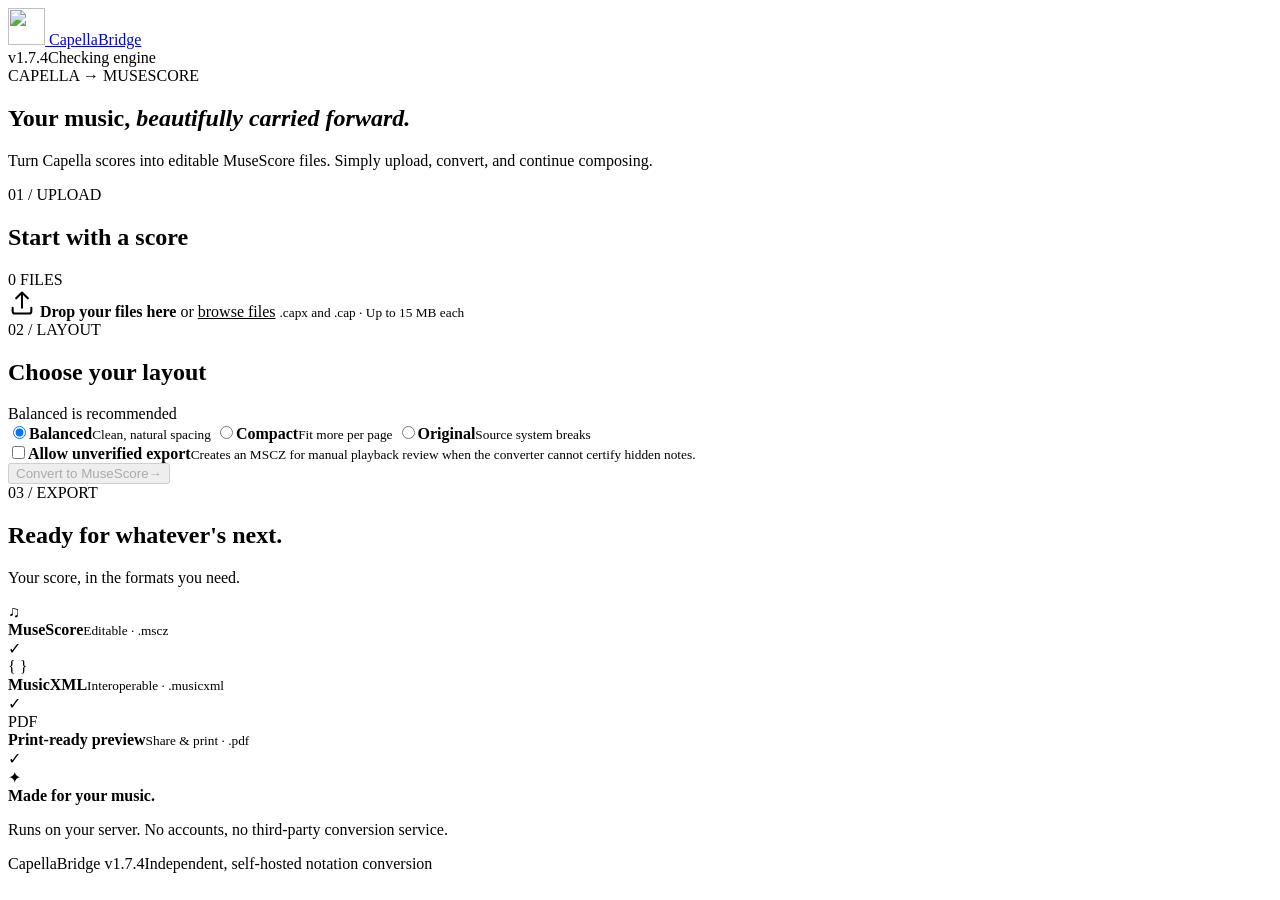
==== app/static/index.html @ 37294006 "Add strict semantic conversion validation" ====
<!doctype html>
<html lang="en">
<head>
<meta charset="utf-8">
<meta name="viewport" content="width=device-width,initial-scale=1">
<meta name="theme-color" content="#f6f8fc">
<meta name="description" content="Convert Capella scores to editable MuseScore files, privately on your own server.">
<title>CapellaBridge — Score conversion, simplified</title>
<link rel="icon" type="image/svg+xml" href="/static/mark.svg">
<link rel="stylesheet" href="/static/app.css">
</head>
<body>
<div class="shell">
  <header class="header">
    <a class="brand" href="/" aria-label="CapellaBridge home">
      <img src="/static/mark.svg" alt="" width="37" height="37">
      <span>Capella<span class="brand-accent">Bridge</span></span>
    </a>
    <div class="header-right"><span class="release">v1.7.4</span><span class="online"><i></i><span id="engine">Checking engine</span></span></div>
  </header>
  <main>
    <section class="hero">
      <span class="eyebrow"><i></i> CAPELLA → MUSESCORE</span>
      <h1>Your music, <em>beautifully carried forward.</em></h1>
      <p>Turn Capella scores into editable MuseScore files. Simply upload, convert, and continue composing.</p>
    </section>
    <section class="workspace" id="convert-workspace" aria-label="Convert a score">
      <div class="work-main">
        <div class="panel-title"><div><span class="step">01 / UPLOAD</span><h2>Start with a score</h2></div><span id="queue-label" class="queue-count">0 FILES</span></div>
        <form id="form">
          <label class="dropzone" id="dropzone" tabindex="0" for="picker">
            <span class="upload-icon"><svg viewBox="0 0 24 24" width="28" height="28" aria-hidden="true" fill="none" stroke="currentColor" stroke-width="1.75" stroke-linecap="round" stroke-linejoin="round"><path d="M12 16V3m0 0L7 8m5-5 5 5M4 16v3a2 2 0 0 0 2 2h12a2 2 0 0 0 2-2v-3"/></svg></span>
            <strong>Drop your files here</strong>
            <span>or <u>browse files</u></span>
            <small>.capx and .cap · Up to <span id="size-limit">15</span> MB each</small>
          </label>
          <input id="picker" type="file" accept=".capx,.cap" multiple hidden>
          <div id="selected" class="selection" aria-live="polite"></div>
          <div class="settings">
            <span class="step">02 / LAYOUT</span>
            <div class="layout-title"><h2>Choose your layout</h2><span>Balanced is recommended</span></div>
            <div class="options" role="radiogroup" aria-label="Engraving layout">
              <label class="option selected"><input type="radio" name="layout" value="balanced" checked><span class="option-mark"></span><span><strong>Balanced</strong><small>Clean, natural spacing</small></span></label>
              <label class="option"><input type="radio" name="layout" value="compact"><span class="option-mark"></span><span><strong>Compact</strong><small>Fit more per page</small></span></label>
              <label class="option"><input type="radio" name="layout" value="original"><span class="option-mark"></span><span><strong>Original</strong><small>Source system breaks</small></span></label>
            </div>
            <label class="review-toggle"><input id="allow-review" type="checkbox"><span><strong>Allow unverified export</strong><small>Creates an MSCZ for manual playback review when the converter cannot certify hidden notes.</small></span></label>
          </div>
          <button id="convert" class="primary-action" type="submit" disabled><span>Convert to MuseScore</span><span aria-hidden="true">→</span></button>
          <section id="conversion-progress" class="progress-panel" hidden aria-live="polite" aria-atomic="true">
            <div class="progress-header"><strong id="progress-label">Preparing files…</strong><span id="progress-value"></span></div>
            <div class="progress-track" role="progressbar" aria-label="Conversion progress"><div id="progress-fill" class="progress-fill"></div></div>
            <p id="progress-detail">Processing your files locally.</p>
          </section>
        </form>
      </div>
      <aside class="work-aside">
        <div class="aside-heading"><span class="step">03 / EXPORT</span><h2>Ready for whatever's next.</h2><p>Your score, in the formats you need.</p></div>
        <div class="format"><span class="format-icon score">♫</span><div><strong>MuseScore</strong><small>Editable · .mscz</small></div><span class="check">✓</span></div>
        <div class="format"><span class="format-icon xml">{ }</span><div><strong>MusicXML</strong><small>Interoperable · .musicxml</small></div><span class="check">✓</span></div>
        <div class="format"><span class="format-icon pdf">PDF</span><div><strong>Print-ready preview</strong><small>Share &amp; print · .pdf</small></div><span class="check">✓</span></div>
        <div class="private-note"><span>✦</span><div><strong>Made for your music.</strong><p>Runs on your server. No accounts, no third-party conversion service.</p></div></div>
      </aside>
    </section>
    <section id="results" class="results" hidden aria-live="polite">
      <div class="results-heading"><div><span class="step">04 / COMPLETE</span><h2>Your converted scores</h2></div><div class="result-actions"><button id="start-over" class="reset-action" type="button" hidden>Start over</button><a id="batch" class="batch-link" hidden>Download all as ZIP ↓</a></div></div>
      <div id="result-list" class="results-list"></div>
    </section>
    <footer><span>CapellaBridge v1.7.4</span><span>Independent, self-hosted notation conversion</span></footer>
  </main>
</div>
<script src="/static/app.js" defer></script>
</body>
</html>
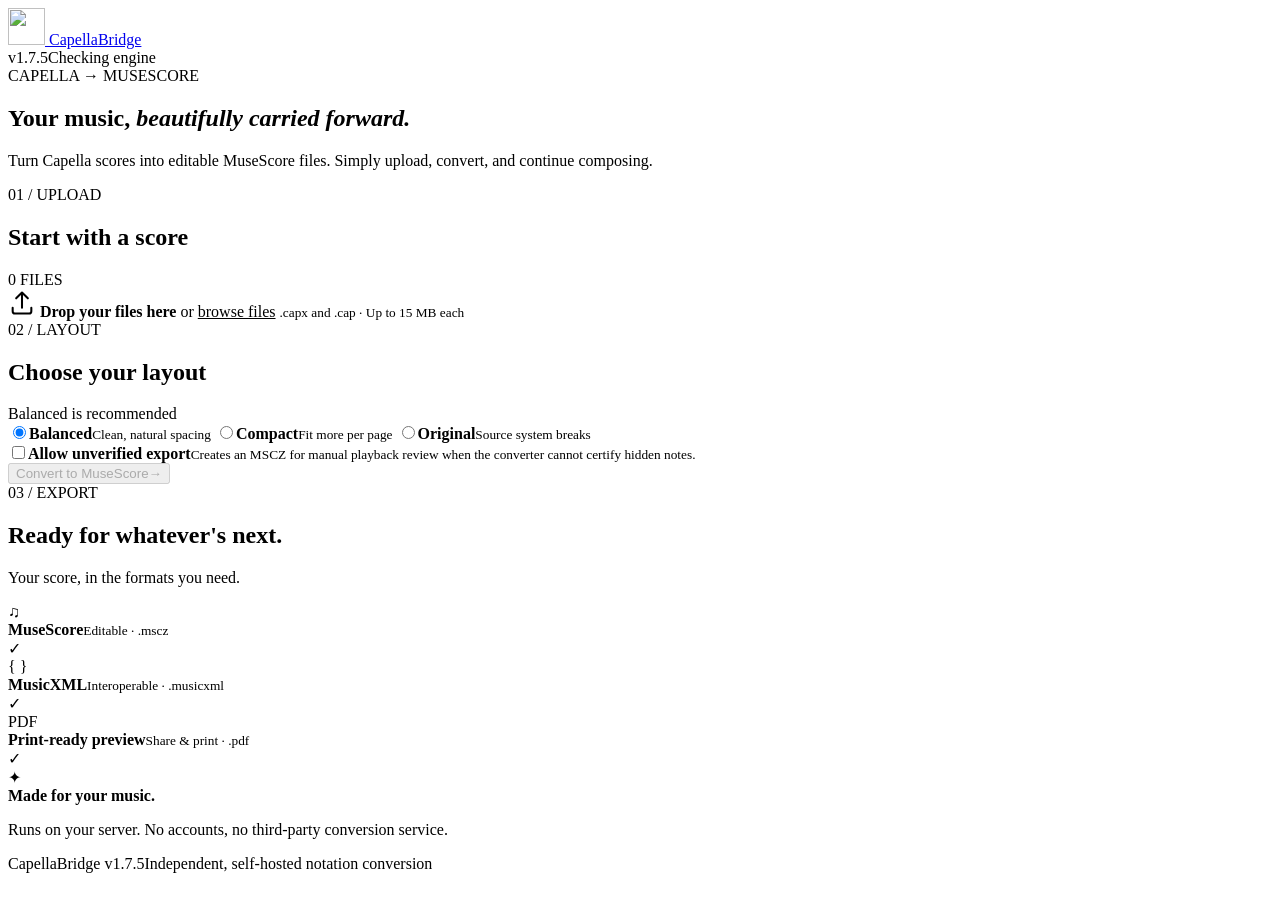
==== commit 1b35e430: "Audit batch runtime and invalidate stale UI" ====
--- a/app/static/index.html
+++ b/app/static/index.html
@@ -16,7 +16,7 @@
       <img src="/static/mark.svg" alt="" width="37" height="37">
       <span>Capella<span class="brand-accent">Bridge</span></span>
     </a>
-    <div class="header-right"><span class="release">v1.7.4</span><span class="online"><i></i><span id="engine">Checking engine</span></span></div>
+    <div class="header-right"><span class="release">v1.7.5</span><span class="online"><i></i><span id="engine">Checking engine</span></span></div>
   </header>
   <main>
     <section class="hero">
@@ -66,9 +66,9 @@
       <div class="results-heading"><div><span class="step">04 / COMPLETE</span><h2>Your converted scores</h2></div><div class="result-actions"><button id="start-over" class="reset-action" type="button" hidden>Start over</button><a id="batch" class="batch-link" hidden>Download all as ZIP ↓</a></div></div>
       <div id="result-list" class="results-list"></div>
     </section>
-    <footer><span>CapellaBridge v1.7.4</span><span>Independent, self-hosted notation conversion</span></footer>
+    <footer><span>CapellaBridge v1.7.5</span><span>Independent, self-hosted notation conversion</span></footer>
   </main>
 </div>
-<script src="/static/app.js" defer></script>
+<script src="/static/app.js?v=1.7.5" defer></script>
 </body>
 </html>
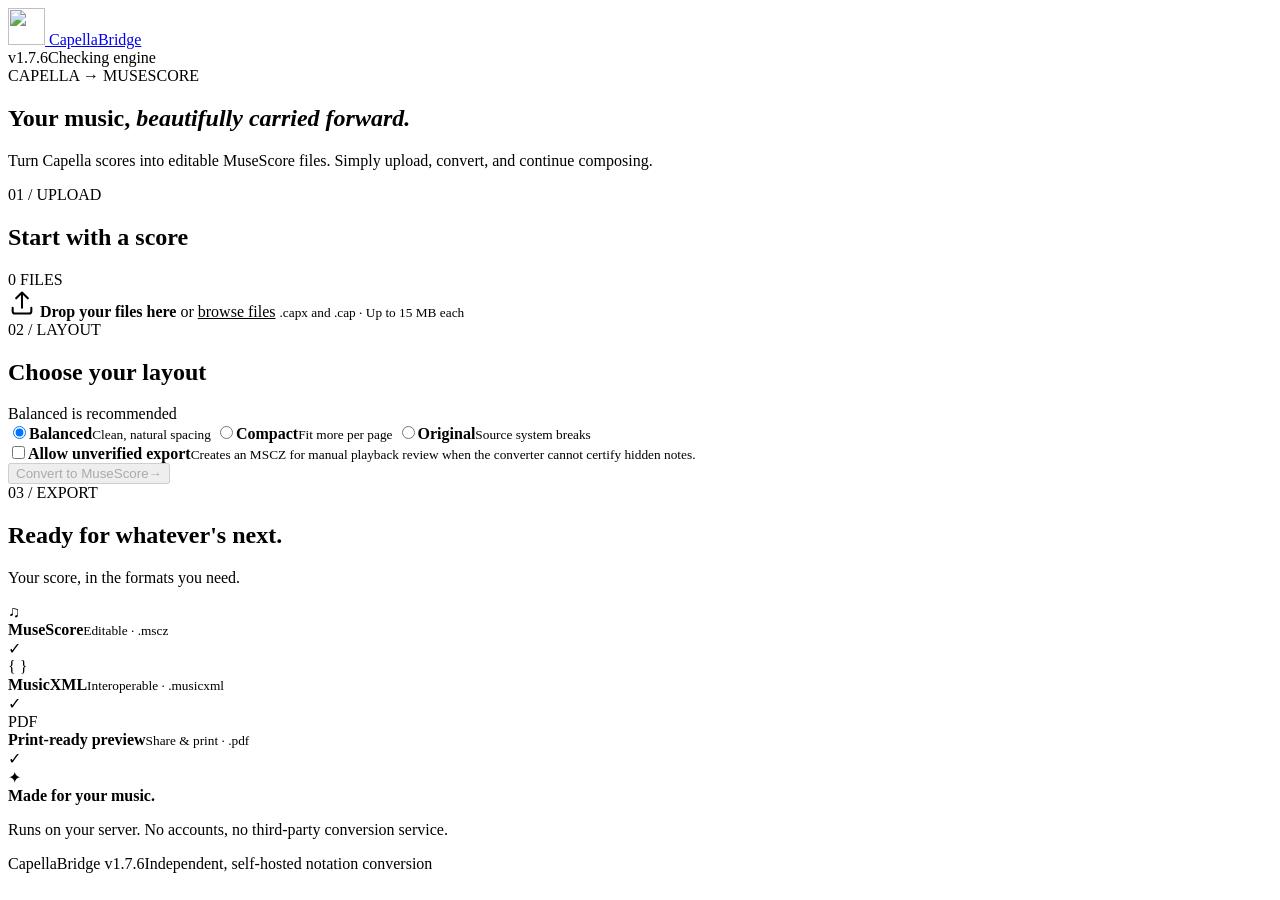
==== commit 8b729e20: "Harden semantic audits and large batch conversion" ====
--- a/app/static/index.html
+++ b/app/static/index.html
@@ -16,7 +16,7 @@
       <img src="/static/mark.svg" alt="" width="37" height="37">
       <span>Capella<span class="brand-accent">Bridge</span></span>
     </a>
-    <div class="header-right"><span class="release">v1.7.5</span><span class="online"><i></i><span id="engine">Checking engine</span></span></div>
+    <div class="header-right"><span class="release">v1.7.6</span><span class="online"><i></i><span id="engine">Checking engine</span></span></div>
   </header>
   <main>
     <section class="hero">
@@ -66,9 +66,9 @@
       <div class="results-heading"><div><span class="step">04 / COMPLETE</span><h2>Your converted scores</h2></div><div class="result-actions"><button id="start-over" class="reset-action" type="button" hidden>Start over</button><a id="batch" class="batch-link" hidden>Download all as ZIP ↓</a></div></div>
       <div id="result-list" class="results-list"></div>
     </section>
-    <footer><span>CapellaBridge v1.7.5</span><span>Independent, self-hosted notation conversion</span></footer>
+    <footer><span>CapellaBridge v1.7.6</span><span>Independent, self-hosted notation conversion</span></footer>
   </main>
 </div>
-<script src="/static/app.js?v=1.7.5" defer></script>
+<script src="/static/app.js?v=1.7.6" defer></script>
 </body>
 </html>
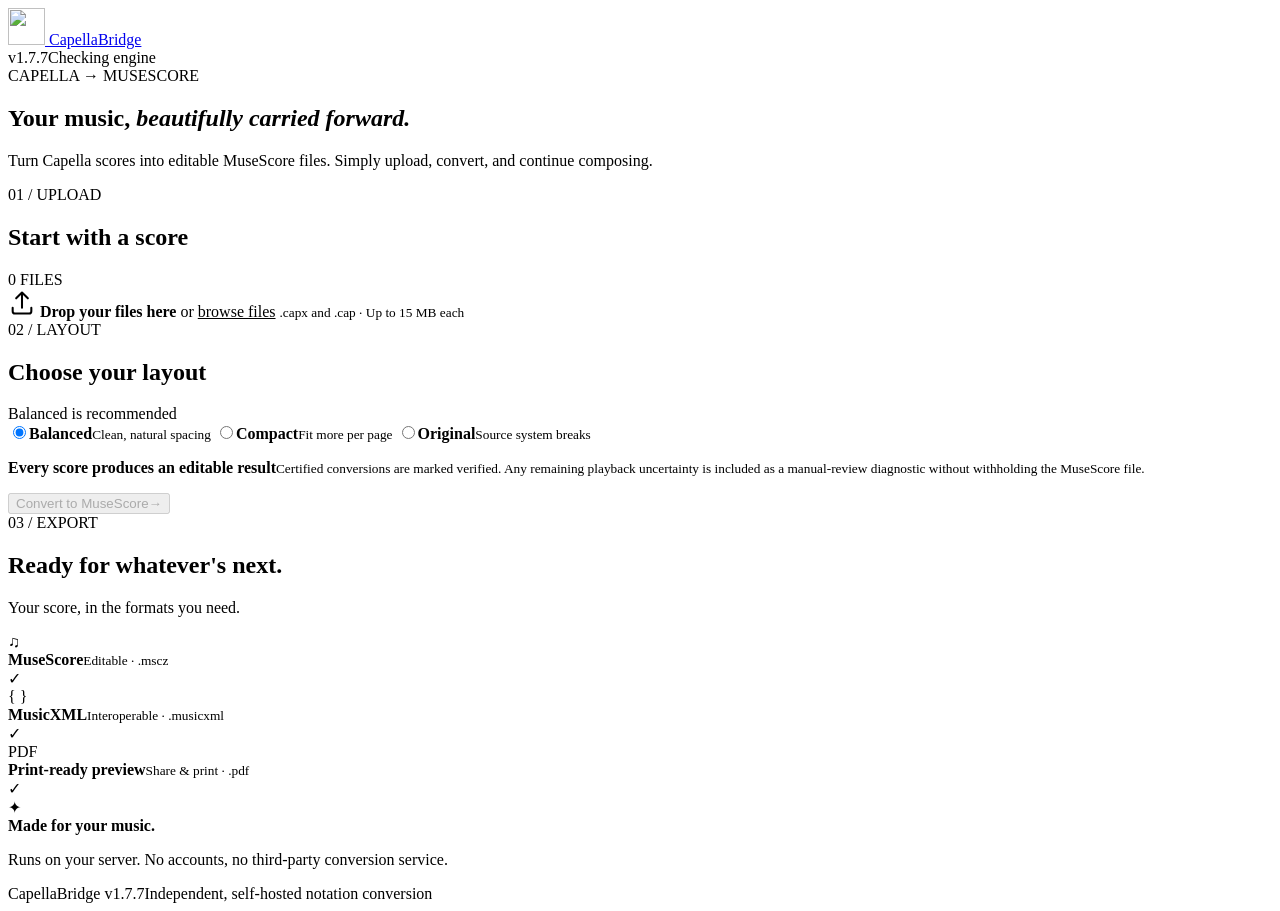
==== commit bcb6a50a: "Release 1.7.7 conversion reliability overhaul" ====
--- a/app/static/index.html
+++ b/app/static/index.html
@@ -16,7 +16,7 @@
       <img src="/static/mark.svg" alt="" width="37" height="37">
       <span>Capella<span class="brand-accent">Bridge</span></span>
     </a>
-    <div class="header-right"><span class="release">v1.7.6</span><span class="online"><i></i><span id="engine">Checking engine</span></span></div>
+    <div class="header-right"><span class="release">v1.7.7</span><span class="online"><i></i><span id="engine">Checking engine</span></span></div>
   </header>
   <main>
     <section class="hero">
@@ -44,7 +44,7 @@
               <label class="option"><input type="radio" name="layout" value="compact"><span class="option-mark"></span><span><strong>Compact</strong><small>Fit more per page</small></span></label>
               <label class="option"><input type="radio" name="layout" value="original"><span class="option-mark"></span><span><strong>Original</strong><small>Source system breaks</small></span></label>
             </div>
-            <label class="review-toggle"><input id="allow-review" type="checkbox"><span><strong>Allow unverified export</strong><small>Creates an MSCZ for manual playback review when the converter cannot certify hidden notes.</small></span></label>
+            <p class="review-toggle"><span><strong>Every score produces an editable result</strong><small>Certified conversions are marked verified. Any remaining playback uncertainty is included as a manual-review diagnostic without withholding the MuseScore file.</small></span></p>
           </div>
           <button id="convert" class="primary-action" type="submit" disabled><span>Convert to MuseScore</span><span aria-hidden="true">→</span></button>
           <section id="conversion-progress" class="progress-panel" hidden aria-live="polite" aria-atomic="true">
@@ -66,9 +66,9 @@
       <div class="results-heading"><div><span class="step">04 / COMPLETE</span><h2>Your converted scores</h2></div><div class="result-actions"><button id="start-over" class="reset-action" type="button" hidden>Start over</button><a id="batch" class="batch-link" hidden>Download all as ZIP ↓</a></div></div>
       <div id="result-list" class="results-list"></div>
     </section>
-    <footer><span>CapellaBridge v1.7.6</span><span>Independent, self-hosted notation conversion</span></footer>
+    <footer><span>CapellaBridge v1.7.7</span><span>Independent, self-hosted notation conversion</span></footer>
   </main>
 </div>
-<script src="/static/app.js?v=1.7.6" defer></script>
+<script src="/static/app.js?v=1.7.7" defer></script>
 </body>
 </html>
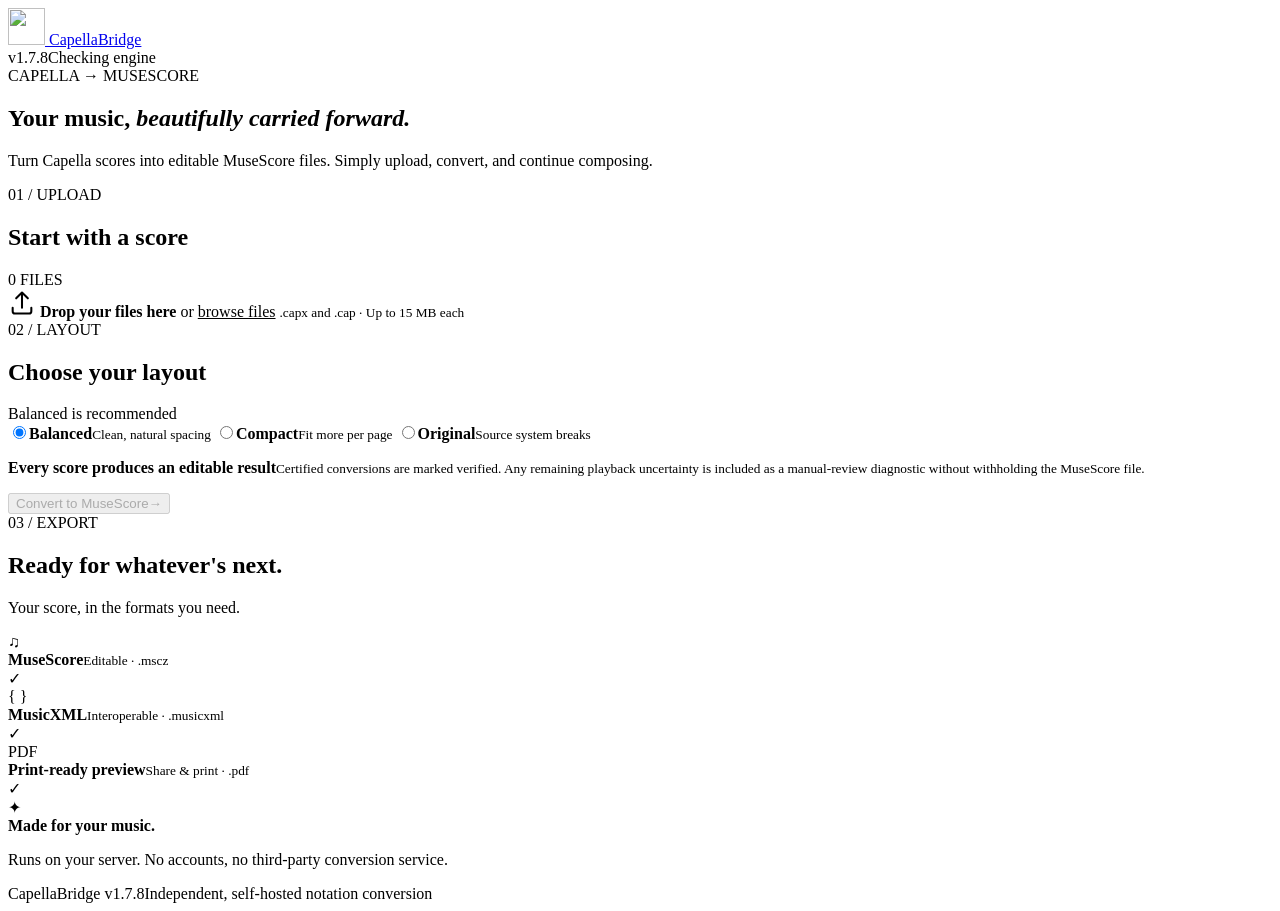
==== commit 8a3ce8e0: "Release 1.7.8 notation fidelity fixes" ====
--- a/app/static/index.html
+++ b/app/static/index.html
@@ -16,7 +16,7 @@
       <img src="/static/mark.svg" alt="" width="37" height="37">
       <span>Capella<span class="brand-accent">Bridge</span></span>
     </a>
-    <div class="header-right"><span class="release">v1.7.7</span><span class="online"><i></i><span id="engine">Checking engine</span></span></div>
+    <div class="header-right"><span class="release">v1.7.8</span><span class="online"><i></i><span id="engine">Checking engine</span></span></div>
   </header>
   <main>
     <section class="hero">
@@ -66,9 +66,9 @@
       <div class="results-heading"><div><span class="step">04 / COMPLETE</span><h2>Your converted scores</h2></div><div class="result-actions"><button id="start-over" class="reset-action" type="button" hidden>Start over</button><a id="batch" class="batch-link" hidden>Download all as ZIP ↓</a></div></div>
       <div id="result-list" class="results-list"></div>
     </section>
-    <footer><span>CapellaBridge v1.7.7</span><span>Independent, self-hosted notation conversion</span></footer>
+    <footer><span>CapellaBridge v1.7.8</span><span>Independent, self-hosted notation conversion</span></footer>
   </main>
 </div>
-<script src="/static/app.js?v=1.7.7" defer></script>
+<script src="/static/app.js?v=1.7.8" defer></script>
 </body>
 </html>
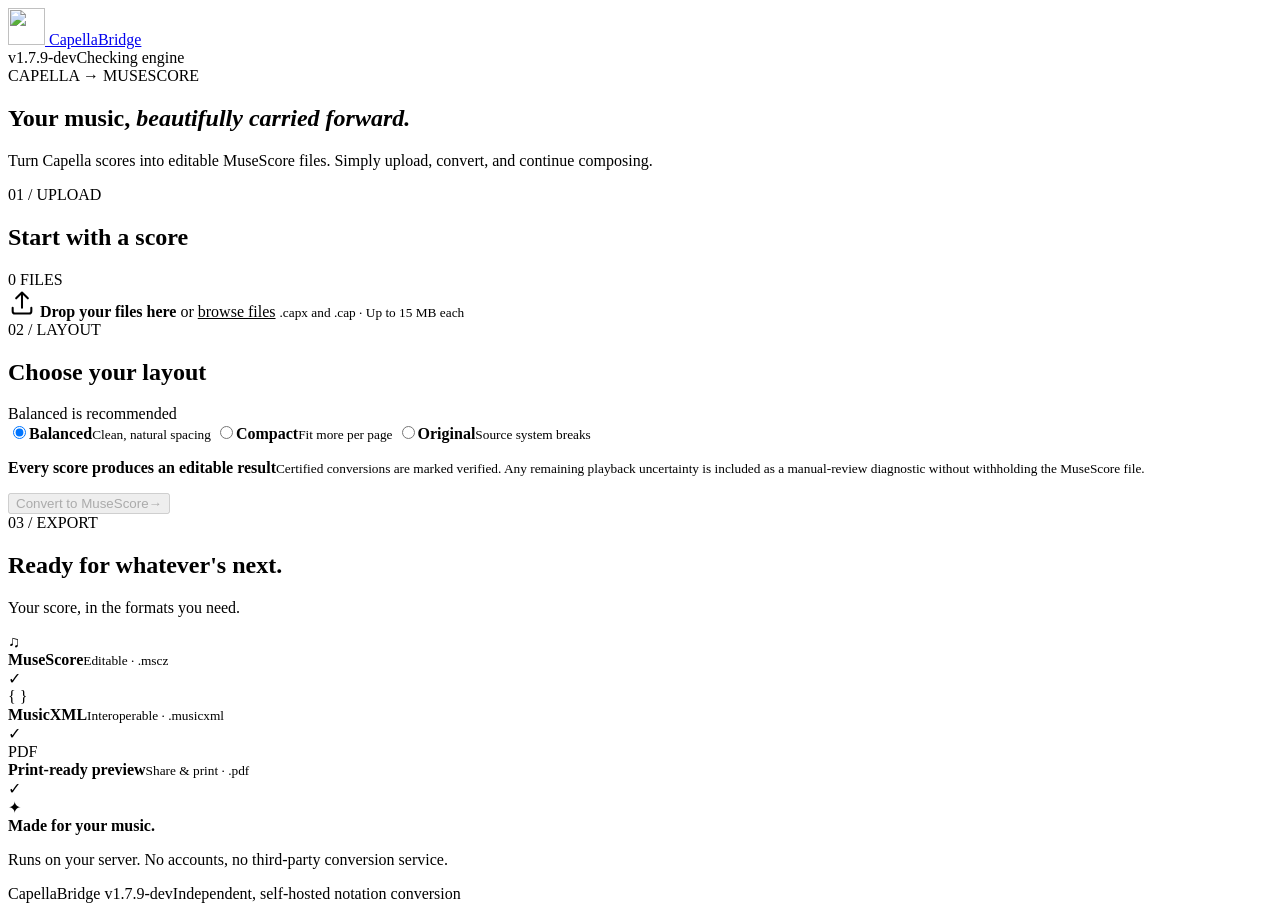
==== commit f88fabe4: "Build native legacy CAP conversion engine" ====
--- a/app/static/index.html
+++ b/app/static/index.html
@@ -16,7 +16,7 @@
       <img src="/static/mark.svg" alt="" width="37" height="37">
       <span>Capella<span class="brand-accent">Bridge</span></span>
     </a>
-    <div class="header-right"><span class="release">v1.7.8</span><span class="online"><i></i><span id="engine">Checking engine</span></span></div>
+    <div class="header-right"><span class="release">v1.7.9-dev</span><span class="online"><i></i><span id="engine">Checking engine</span></span></div>
   </header>
   <main>
     <section class="hero">
@@ -66,9 +66,9 @@
       <div class="results-heading"><div><span class="step">04 / COMPLETE</span><h2>Your converted scores</h2></div><div class="result-actions"><button id="start-over" class="reset-action" type="button" hidden>Start over</button><a id="batch" class="batch-link" hidden>Download all as ZIP ↓</a></div></div>
       <div id="result-list" class="results-list"></div>
     </section>
-    <footer><span>CapellaBridge v1.7.8</span><span>Independent, self-hosted notation conversion</span></footer>
+    <footer><span>CapellaBridge v1.7.9-dev</span><span>Independent, self-hosted notation conversion</span></footer>
   </main>
 </div>
-<script src="/static/app.js?v=1.7.8" defer></script>
+<script src="/static/app.js?v=1.7.9-dev" defer></script>
 </body>
 </html>
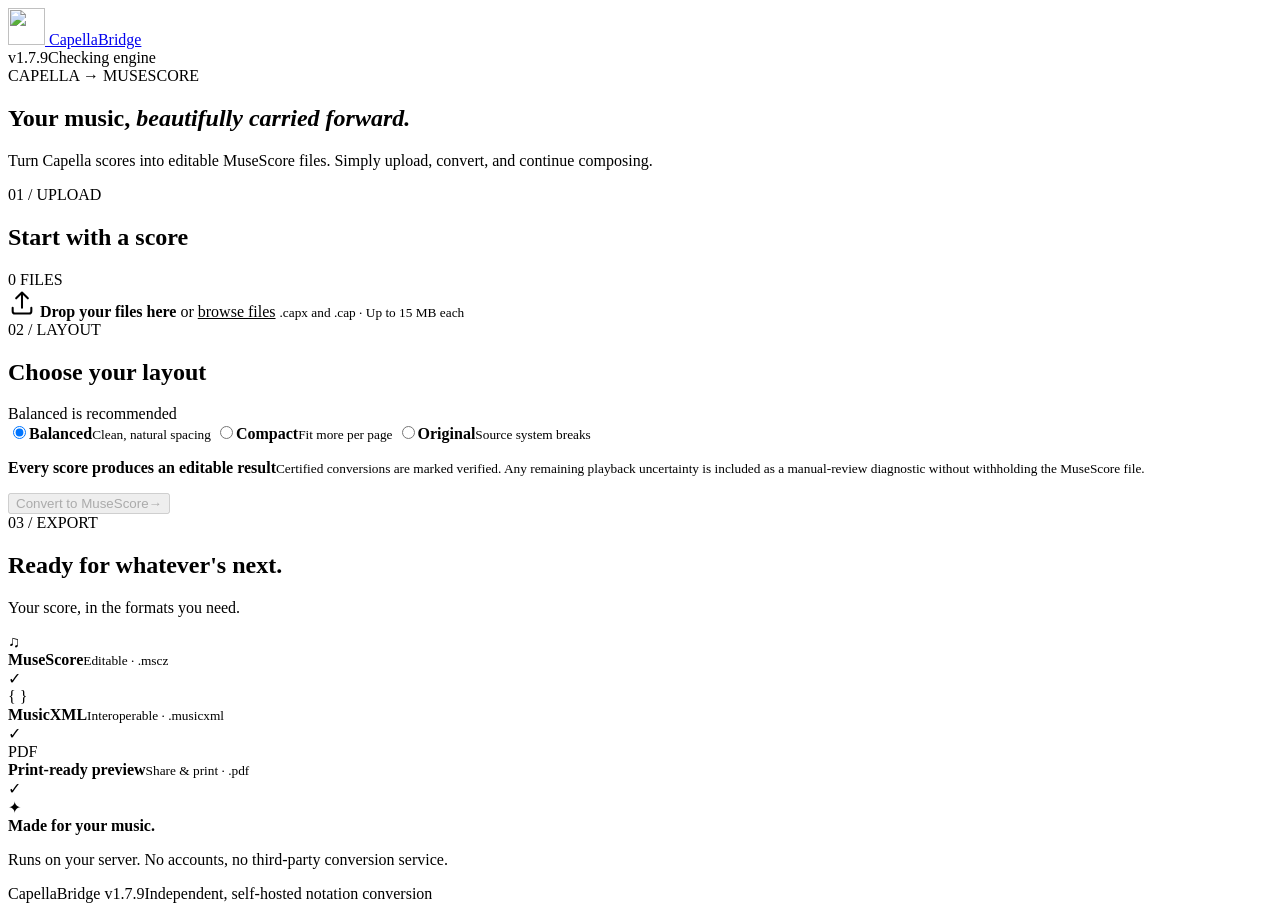
==== commit f1e0d138: "Harden legacy engine for production merge" ====
--- a/app/static/index.html
+++ b/app/static/index.html
@@ -16,7 +16,7 @@
       <img src="/static/mark.svg" alt="" width="37" height="37">
       <span>Capella<span class="brand-accent">Bridge</span></span>
     </a>
-    <div class="header-right"><span class="release">v1.7.9-dev</span><span class="online"><i></i><span id="engine">Checking engine</span></span></div>
+    <div class="header-right"><span class="release">v1.7.9</span><span class="online"><i></i><span id="engine">Checking engine</span></span></div>
   </header>
   <main>
     <section class="hero">
@@ -66,9 +66,9 @@
       <div class="results-heading"><div><span class="step">04 / COMPLETE</span><h2>Your converted scores</h2></div><div class="result-actions"><button id="start-over" class="reset-action" type="button" hidden>Start over</button><a id="batch" class="batch-link" hidden>Download all as ZIP ↓</a></div></div>
       <div id="result-list" class="results-list"></div>
     </section>
-    <footer><span>CapellaBridge v1.7.9-dev</span><span>Independent, self-hosted notation conversion</span></footer>
+    <footer><span>CapellaBridge v1.7.9</span><span>Independent, self-hosted notation conversion</span></footer>
   </main>
 </div>
-<script src="/static/app.js?v=1.7.9-dev" defer></script>
+<script src="/static/app.js?v=1.7.9" defer></script>
 </body>
 </html>
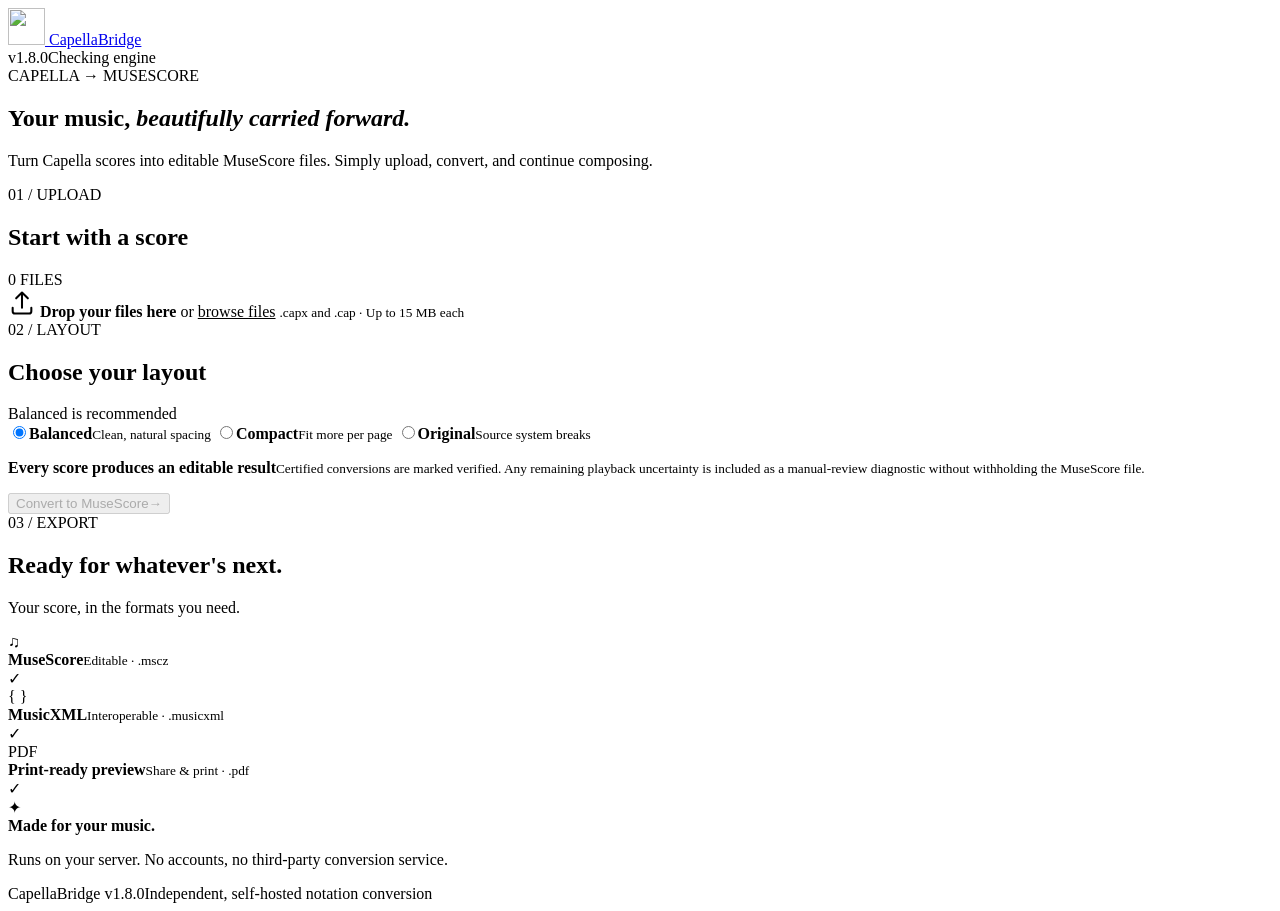
==== commit 0f125911: "Release 1.8.0 semantic conversion fixes" ====
--- a/app/static/index.html
+++ b/app/static/index.html
@@ -16,7 +16,7 @@
       <img src="/static/mark.svg" alt="" width="37" height="37">
       <span>Capella<span class="brand-accent">Bridge</span></span>
     </a>
-    <div class="header-right"><span class="release">v1.7.9</span><span class="online"><i></i><span id="engine">Checking engine</span></span></div>
+    <div class="header-right"><span class="release">v1.8.0</span><span class="online"><i></i><span id="engine">Checking engine</span></span></div>
   </header>
   <main>
     <section class="hero">
@@ -66,9 +66,9 @@
       <div class="results-heading"><div><span class="step">04 / COMPLETE</span><h2>Your converted scores</h2></div><div class="result-actions"><button id="start-over" class="reset-action" type="button" hidden>Start over</button><a id="batch" class="batch-link" hidden>Download all as ZIP ↓</a></div></div>
       <div id="result-list" class="results-list"></div>
     </section>
-    <footer><span>CapellaBridge v1.7.9</span><span>Independent, self-hosted notation conversion</span></footer>
+    <footer><span>CapellaBridge v1.8.0</span><span>Independent, self-hosted notation conversion</span></footer>
   </main>
 </div>
-<script src="/static/app.js?v=1.7.9" defer></script>
+<script src="/static/app.js?v=1.8.0" defer></script>
 </body>
 </html>
